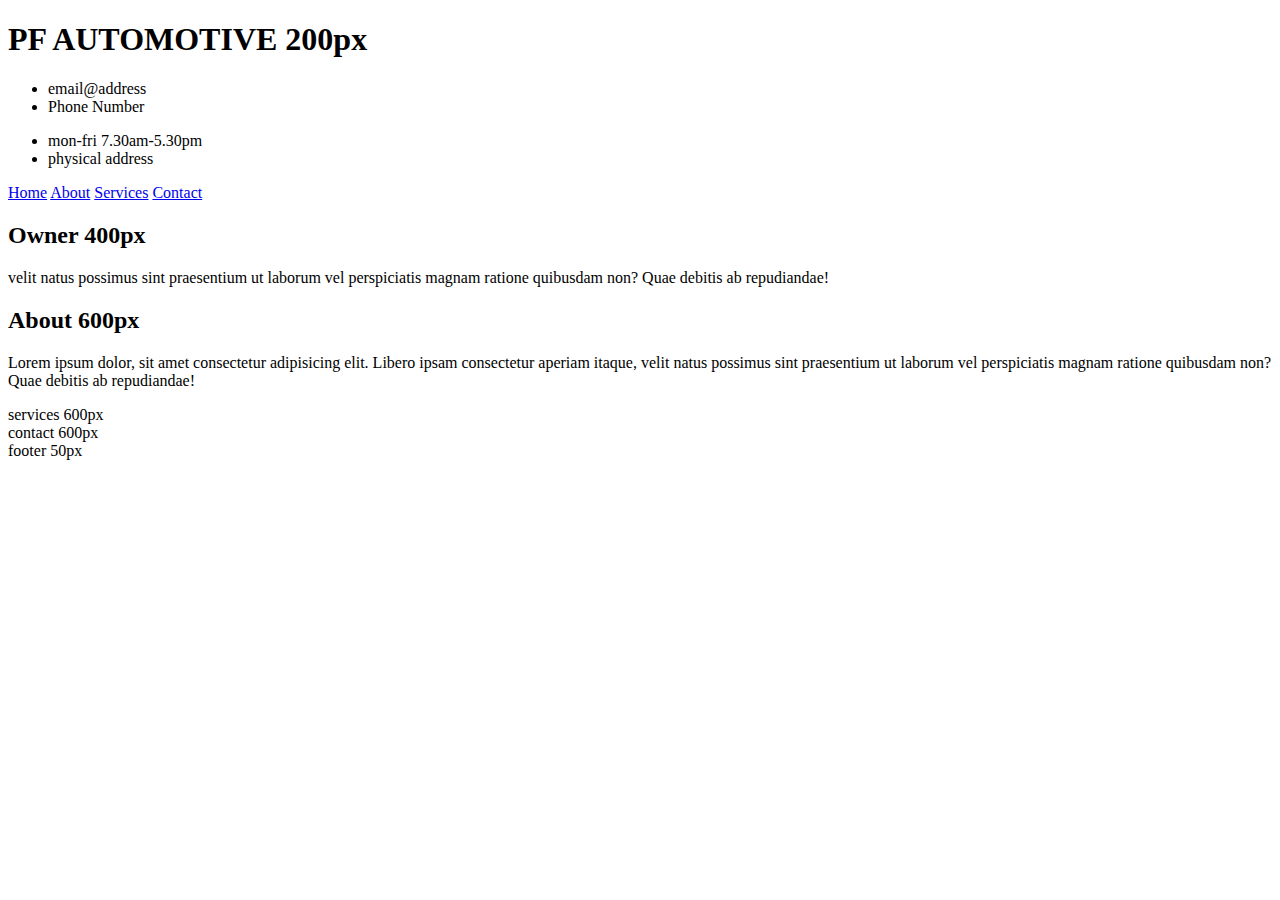
==== pf/index.html @ d60d4aa9 "3/9/19" ====
<!DOCTYPE html>
<html lang="en">
  <head>
    <meta charset="utf-8"> 
    <meta name="viewport" content="width=device-width, initial-scale=1">
    <link rel="stylesheet" href="/css/stylesheet.css">
    
  </head>
<body>

<div class="header">
  <h1>PF AUTOMOTIVE 200px</h1>
  <div class="quick-contact">
    <ul>
      <li>email@address</li>
      <li>Phone Number</li>
    </ul>
    <ul> 
      <li>mon-fri 7.30am-5.30pm</li>
      <li>physical address</li>
    </ul>
  </div>
  <div class="nav row">
    <a href="#home" class="col-3">Home</a>
    <a href="#about" class="col-3">About</a>
    <a href="#services" class="col-3">Services</a>
    <a href="#contact" class="col-3">Contact</a>      
   

  </div>
</div>



<div class="section section-image" id="home">
    

</div>

<div class="section section-owner " id="about">
  <div class="sec col-3">
    <div class="circle"></div>
  </div>
  <div class="sec col-4">
    <h2>Owner 400px</h2>
    <p>velit natus possimus sint praesentium ut laborum vel perspiciatis magnam ratione quibusdam non? Quae debitis ab repudiandae!</p>

  </div>
  <div class="sec col-5 owner-img">
    
  </div>
</div>

<div class="section section-about">
  <h2>About 600px</h2>
  <p>Lorem ipsum dolor, sit amet consectetur adipisicing elit. Libero ipsam consectetur aperiam itaque, velit natus possimus sint praesentium ut laborum vel perspiciatis magnam ratione quibusdam non? Quae debitis ab repudiandae!</p>
</div>

  
<div class="section section-services" id="services">
  services 600px
</div>
<div class="section section-contact" id="contact">
  contact 600px
</div>
<div class="footer">
  footer 50px
</div>




</body>
</html>
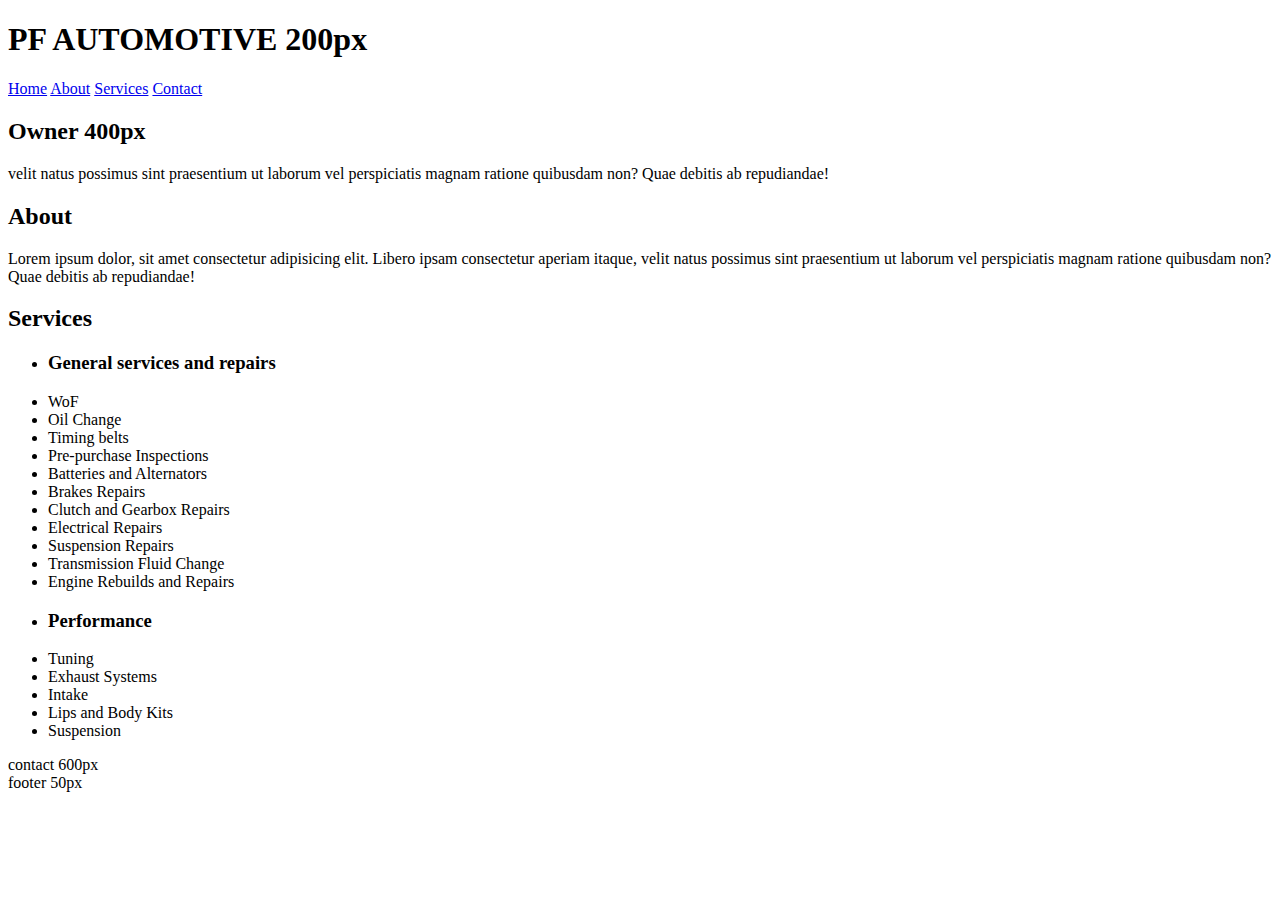
==== commit c0b9557a: "5/9/19" ====
--- a/pf/index.html
+++ b/pf/index.html
@@ -10,8 +10,8 @@
 
 <div class="header">
   <h1>PF AUTOMOTIVE 200px</h1>
-  <div class="quick-contact">
-    <ul>
+  <!-- <div class="quick-contact"> 
+    <ul class="quick-contact">
       <li>email@address</li>
       <li>Phone Number</li>
     </ul>
@@ -19,7 +19,7 @@
       <li>mon-fri 7.30am-5.30pm</li>
       <li>physical address</li>
     </ul>
-  </div>
+   </div> -->
   <div class="nav row">
     <a href="#home" class="col-3">Home</a>
     <a href="#about" class="col-3">About</a>
@@ -52,13 +52,40 @@
 </div>
 
 <div class="section section-about">
-  <h2>About 600px</h2>
+  <h2>About</h2>
   <p>Lorem ipsum dolor, sit amet consectetur adipisicing elit. Libero ipsam consectetur aperiam itaque, velit natus possimus sint praesentium ut laborum vel perspiciatis magnam ratione quibusdam non? Quae debitis ab repudiandae!</p>
 </div>
 
   
 <div class="section section-services" id="services">
-  services 600px
+  <h2 class="center">Services</h2>
+  <div class="container">
+  <div class="row">
+    
+    <ul class="col-6">
+      <li><h3>General services and repairs</h3></li>
+      <li>WoF</li>
+      <li>Oil Change</li>
+      <li>Timing belts</li>
+      <li>Pre-purchase Inspections</li>
+      <li>Batteries and Alternators</li>
+      <li>Brakes Repairs</li>
+      <li>Clutch and Gearbox Repairs</li>
+      <li>Electrical Repairs</li>
+      <li>Suspension Repairs</li>
+      <li>Transmission Fluid Change</li>
+      <li>Engine Rebuilds and Repairs</li>
+    </ul>
+    
+    <ul class="col-6 perf">
+      <li><h3>Performance</h3></li>
+      <li>Tuning</li>
+      <li>Exhaust Systems</li>
+      <li>Intake</li>
+      <li>Lips and Body Kits</li>
+      <li>Suspension</li>    
+    </ul>
+  </div>
 </div>
 <div class="section section-contact" id="contact">
   contact 600px
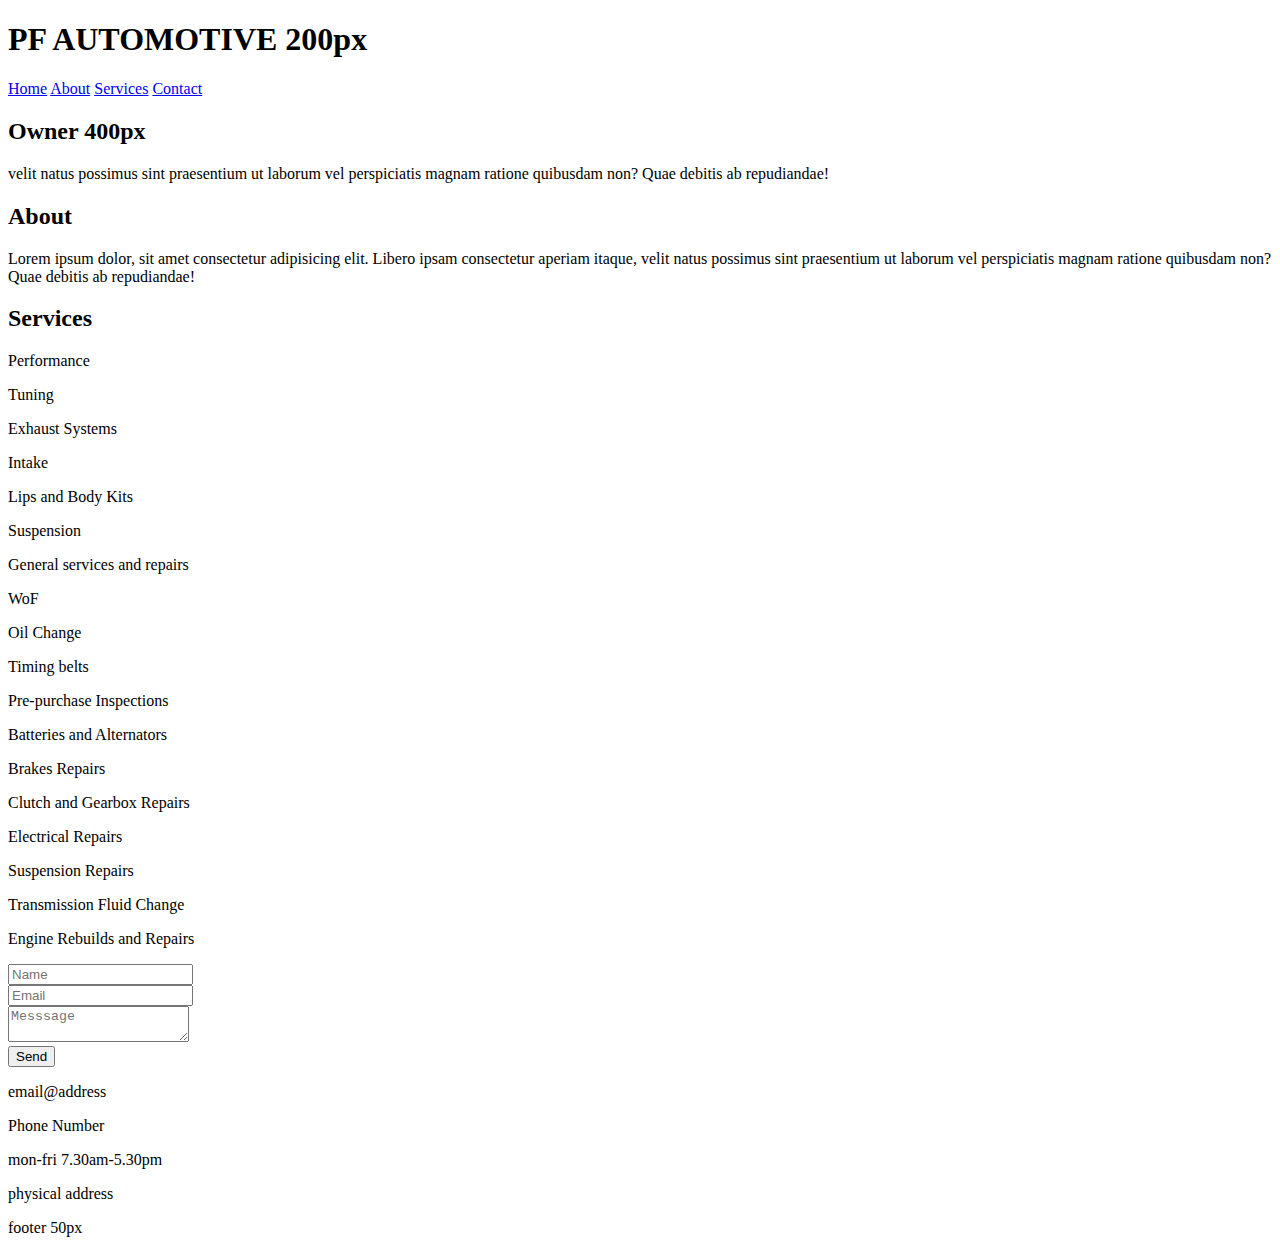
==== commit d006da63: "6/9/19" ====
--- a/pf/index.html
+++ b/pf/index.html
@@ -7,7 +7,8 @@
     
   </head>
 <body>
-
+    <a class="hacky" name="about"></a>
+    <a class="hacky2" name="services"></a>
 <div class="header">
   <h1>PF AUTOMOTIVE 200px</h1>
   <!-- <div class="quick-contact"> 
@@ -34,10 +35,10 @@
 
 <div class="section section-image" id="home">
     
-
 </div>
 
-<div class="section section-owner " id="about">
+<div class="section section-owner">
+    
   <div class="sec col-3">
     <div class="circle"></div>
   </div>
@@ -56,40 +57,69 @@
   <p>Lorem ipsum dolor, sit amet consectetur adipisicing elit. Libero ipsam consectetur aperiam itaque, velit natus possimus sint praesentium ut laborum vel perspiciatis magnam ratione quibusdam non? Quae debitis ab repudiandae!</p>
 </div>
 
+
+<div class="section section-services">
+  <h2 class="center">Services</h2>
+  <div class="services">
+    <div class="performance">
+      
+      <p>Performance</p>
+      <p>Tuning</p>
+      <p>Exhaust Systems</p>
+      <p>Intake</p>
+      <p>Lips and Body Kits</p>
+      <p>Suspension</p>
+         
+    </div>
+      
+    
+  <div class="general-1">
+    <p class="title">General services and repairs</p>
+ 
+    <p>WoF</p>
+    <p>Oil Change</p>
+    <p>Timing belts</p>
+    <p>Pre-purchase Inspections</p>
+    <p>Batteries and Alternators</p>
+    <p>Brakes Repairs</p>
+    <p>Clutch and Gearbox Repairs</p>
+    <p>Electrical Repairs</p>
+  </div>  
+  <div class="general-2">
+    <p>Suspension Repairs</p>
+    <p>Transmission Fluid Change</p>
+    <p>Engine Rebuilds and Repairs</p>
+  </div>
+    
+    
+</div>
+</div>
+
+
+<div class="section section-contact" id="contact">
   
-<div class="section section-services" id="services">
-  <h2 class="center">Services</h2>
-  <div class="container">
-  <div class="row">
+  
+    <form class="contact-form">
+      <input type="text" name="name" placeholder="Name"><br>
+      <input type="text" name="email" placeholder="Email"><br>
+      <textarea id="message" name="message" placeholder="Messsage"></textarea><br>
+      <input type="submit" value="Send">
+    </form>
+
     
-    <ul class="col-6">
-      <li><h3>General services and repairs</h3></li>
-      <li>WoF</li>
-      <li>Oil Change</li>
-      <li>Timing belts</li>
-      <li>Pre-purchase Inspections</li>
-      <li>Batteries and Alternators</li>
-      <li>Brakes Repairs</li>
-      <li>Clutch and Gearbox Repairs</li>
-      <li>Electrical Repairs</li>
-      <li>Suspension Repairs</li>
-      <li>Transmission Fluid Change</li>
-      <li>Engine Rebuilds and Repairs</li>
-    </ul>
+      <div class="contact-deets"> 
+      
+        <p>email@address</p>
+        <p>Phone Number</p>      
+        <p>mon-fri 7.30am-5.30pm</p>
+        <p>physical address</p>
+        
+      </div>
     
-    <ul class="col-6 perf">
-      <li><h3>Performance</h3></li>
-      <li>Tuning</li>
-      <li>Exhaust Systems</li>
-      <li>Intake</li>
-      <li>Lips and Body Kits</li>
-      <li>Suspension</li>    
-    </ul>
+
   </div>
-</div>
-<div class="section section-contact" id="contact">
-  contact 600px
-</div>
+
+
 <div class="footer">
   footer 50px
 </div>
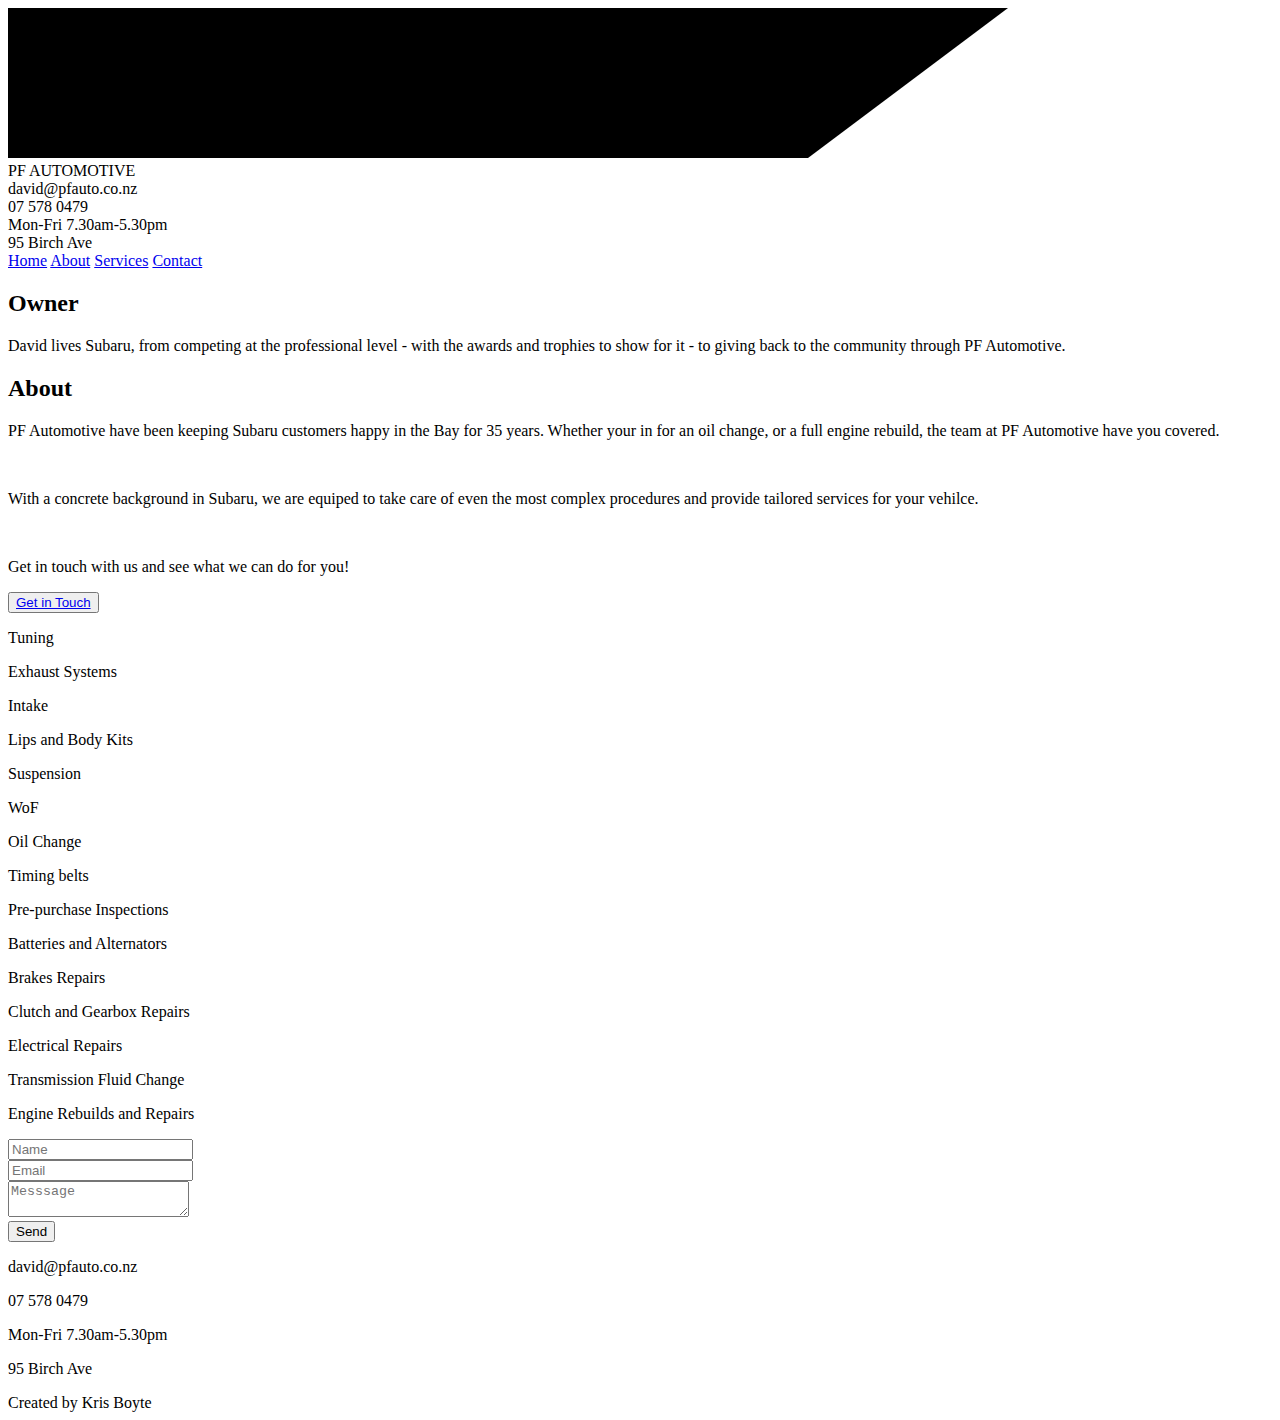
==== commit b2d9f6b8: "6/9/19 - 2" ====
--- a/pf/index.html
+++ b/pf/index.html
@@ -3,129 +3,117 @@
   <head>
     <meta charset="utf-8"> 
     <meta name="viewport" content="width=device-width, initial-scale=1">
-    <link rel="stylesheet" href="/css/stylesheet.css">
-    
+    <link rel="stylesheet" href="/css/stylesheet.css">    
   </head>
 <body>
-    <a class="hacky" name="about"></a>
-    <a class="hacky2" name="services"></a>
+
+  <a class="anchor-about" name="about"></a>
+  <a class="anchor-services" name="services"></a>
+
 <div class="header">
-  <h1>PF AUTOMOTIVE 200px</h1>
-  <!-- <div class="quick-contact"> 
-    <ul class="quick-contact">
-      <li>email@address</li>
-      <li>Phone Number</li>
-    </ul>
-    <ul> 
-      <li>mon-fri 7.30am-5.30pm</li>
-      <li>physical address</li>
-    </ul>
-   </div> -->
+
+  <svg height="150" width="1000">
+    <polygon points="0,0 0,150 800,150 1000,0" class="header-bg"/>    
+  </svg>
+  
+  <div class="main title">PF AUTOMOTIVE</div>
+  
+  <div class="quick-contact">    
+    <li>david@pfauto.co.nz</li>
+    <li>07 578 0479</li>
+    <li>Mon-Fri 7.30am-5.30pm</li>
+    <li>95 Birch Ave</li>    
+  </div>
+
   <div class="nav row">
     <a href="#home" class="col-3">Home</a>
     <a href="#about" class="col-3">About</a>
     <a href="#services" class="col-3">Services</a>
-    <a href="#contact" class="col-3">Contact</a>      
-   
+    <a href="#contact" class="col-3">Contact</a>    
+  </div>
 
-  </div>
 </div>
 
-
-
-<div class="section section-image" id="home">
-    
-</div>
+<div class="section section-image" id="home"></div>
 
 <div class="section section-owner">
-    
-  <div class="sec col-3">
+
+  <div class="sec col-2">
     <div class="circle"></div>
   </div>
+
   <div class="sec col-4">
-    <h2>Owner 400px</h2>
-    <p>velit natus possimus sint praesentium ut laborum vel perspiciatis magnam ratione quibusdam non? Quae debitis ab repudiandae!</p>
+    <h2 class="title">Owner</h2>
+    <p>David lives Subaru, from competing at the professional level - with the awards and trophies to show for it - to giving back to the community through PF Automotive.</p>
+  </div>
 
-  </div>
-  <div class="sec col-5 owner-img">
-    
-  </div>
+  <div class="sec col-6 owner-img"></div>
+
 </div>
 
 <div class="section section-about">
-  <h2>About</h2>
-  <p>Lorem ipsum dolor, sit amet consectetur adipisicing elit. Libero ipsam consectetur aperiam itaque, velit natus possimus sint praesentium ut laborum vel perspiciatis magnam ratione quibusdam non? Quae debitis ab repudiandae!</p>
+
+  <h2 class="title">About</h2>
+
+  <p>PF Automotive have been keeping Subaru customers happy in the Bay for 35 years. Whether your in for an oil change, or a full engine rebuild, the team at PF Automotive have you covered.</p><br>
+  <p>With a concrete background in Subaru, we are equiped to take care of even the most complex procedures and provide tailored services for your vehilce.</p><br>
+  <p>Get in touch with us and see what we can do for you!</p>
+
+  <button type="button" class="contact-button"><a href="#contact">Get in Touch</a></button>
+
 </div>
 
-
-<div class="section section-services">
-  <h2 class="center">Services</h2>
-  <div class="services">
-    <div class="performance">
-      
-      <p>Performance</p>
-      <p>Tuning</p>
-      <p>Exhaust Systems</p>
-      <p>Intake</p>
-      <p>Lips and Body Kits</p>
-      <p>Suspension</p>
-         
-    </div>
-      
+<div class="section section-services">  
+  
+  <div class="box">      
+    <p>Tuning</p>
+    <p>Exhaust Systems</p>
+    <p>Intake</p>
+    <p>Lips and Body Kits</p>
+    <p>Suspension</p>         
+  </div>      
     
-  <div class="general-1">
-    <p class="title">General services and repairs</p>
- 
+  <div class="box">    
     <p>WoF</p>
     <p>Oil Change</p>
     <p>Timing belts</p>
     <p>Pre-purchase Inspections</p>
     <p>Batteries and Alternators</p>
+  </div> 
+
+  <div class="box">   
     <p>Brakes Repairs</p>
     <p>Clutch and Gearbox Repairs</p>
     <p>Electrical Repairs</p>
-  </div>  
-  <div class="general-2">
-    <p>Suspension Repairs</p>
     <p>Transmission Fluid Change</p>
     <p>Engine Rebuilds and Repairs</p>
-  </div>
-    
+  </div> 
     
 </div>
+
+<div class="section section-contact" id="contact">
+    
+  <form class="contact-form">
+    <input type="text" name="name" placeholder="Name"><br>
+    <input type="text" name="email" placeholder="Email"><br>
+    <textarea id="message" name="message" placeholder="Messsage"></textarea><br>
+    <input type="submit" value="Send">
+  </form>
+  
+  <div class="map"> 
+  
+    <p>david@pfauto.co.nz</p>
+    <p>07 578 0479</p>      
+    <p>Mon-Fri 7.30am-5.30pm</p>
+    <p>95 Birch Ave</p>    
+    
+  </div>    
+
 </div>
 
-
-<div class="section section-contact" id="contact">
-  
-  
-    <form class="contact-form">
-      <input type="text" name="name" placeholder="Name"><br>
-      <input type="text" name="email" placeholder="Email"><br>
-      <textarea id="message" name="message" placeholder="Messsage"></textarea><br>
-      <input type="submit" value="Send">
-    </form>
-
-    
-      <div class="contact-deets"> 
-      
-        <p>email@address</p>
-        <p>Phone Number</p>      
-        <p>mon-fri 7.30am-5.30pm</p>
-        <p>physical address</p>
-        
-      </div>
-    
-
-  </div>
-
-
 <div class="footer">
-  footer 50px
+  Created by Kris Boyte
 </div>
-
-
-
 
 </body>
 </html>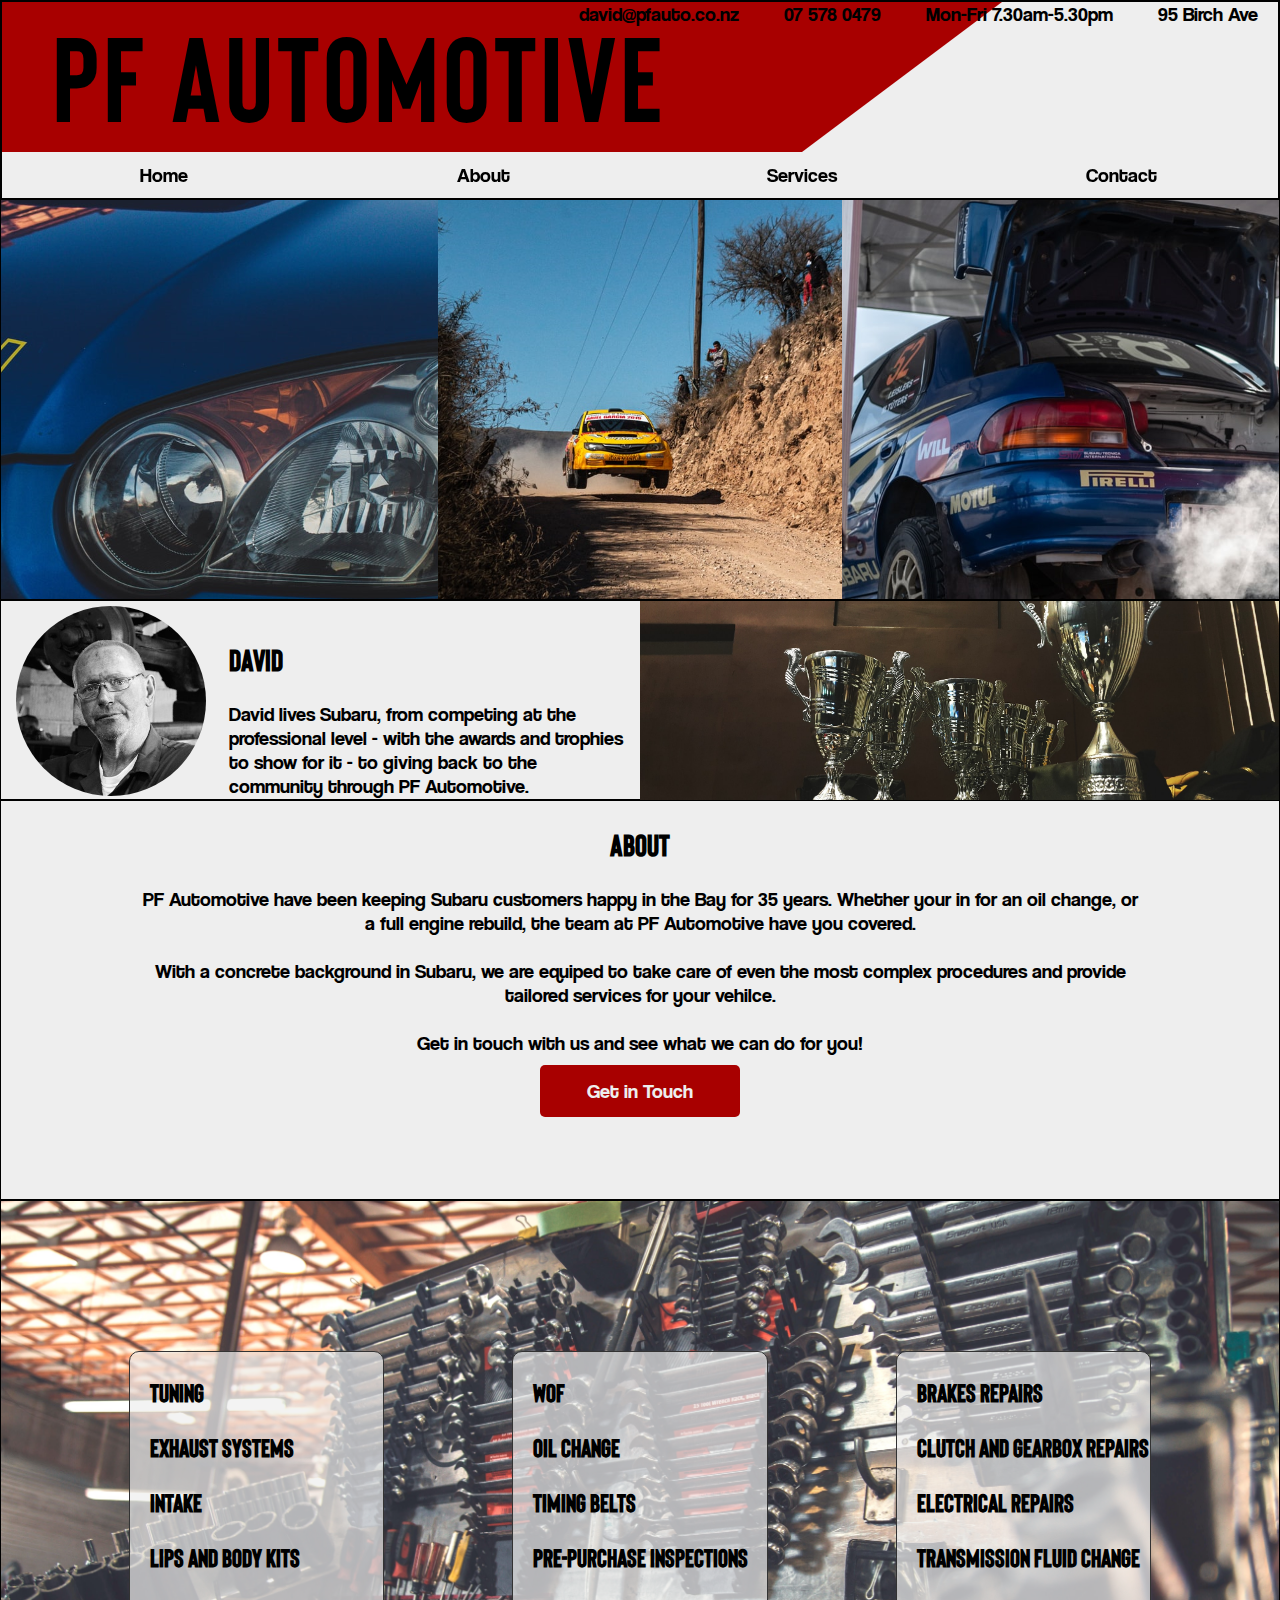
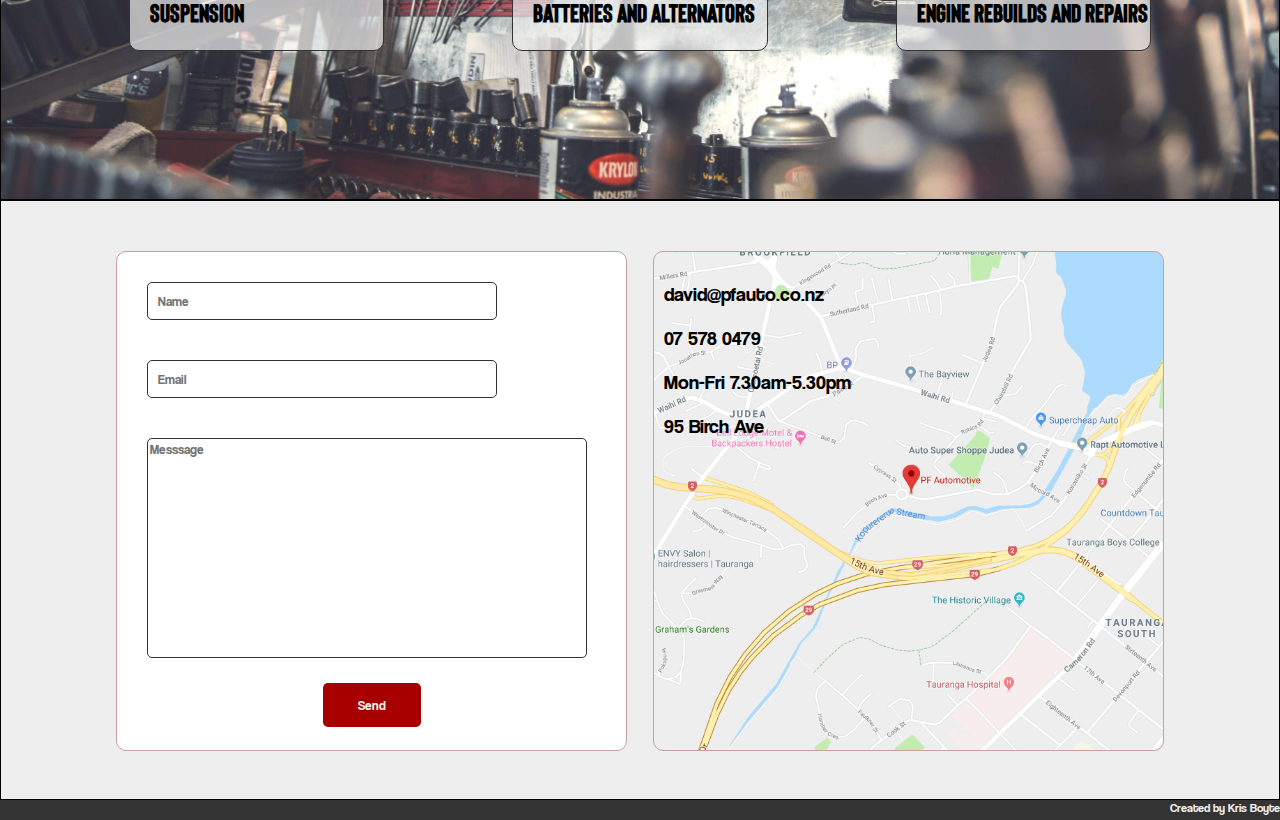
==== commit 79562418: "hopefully" ====
--- a/pf/index.html
+++ b/pf/index.html
@@ -3,7 +3,7 @@
   <head>
     <meta charset="utf-8"> 
     <meta name="viewport" content="width=device-width, initial-scale=1">
-    <link rel="stylesheet" href="/css/stylesheet.css">    
+    <link rel="stylesheet" href="stylesheet.css">    
   </head>
 <body>
 
@@ -43,7 +43,7 @@
   </div>
 
   <div class="sec col-4">
-    <h2 class="title">Owner</h2>
+    <h2 class="title">David</h2>
     <p>David lives Subaru, from competing at the professional level - with the awards and trophies to show for it - to giving back to the community through PF Automotive.</p>
   </div>
 
--- a/pf/stylesheet.css
+++ b/pf/stylesheet.css
@@ -0,0 +1,275 @@
+* {
+    box-sizing: border-box;
+    scroll-behavior: smooth;
+  }
+body{
+    margin: 0;
+    padding: 0;
+    background: rgb(238, 238, 238);;
+    font-family: coolvetica;
+    font-size: 20px;
+}
+@font-face{
+    font-family: "coolvetica";
+    src:url('fonts/coolvetica.ttf') format('truetype');
+}
+@font-face{
+    font-family: "bison";
+    src:url('fonts/Bison-Bold(PersonalUse).ttf') format('truetype');    
+}
+.title{
+    font-family: bison;
+}
+/* GRID */
+.row::after {
+    content: "";
+    clear: both;
+    display: table;
+}
+[class*="col-"] {
+    float: left;
+    padding: 15px;    
+}  
+.col-1 {width: 8.33%;}
+.col-2 {width: 16.66%;}
+.col-3 {width: 25%;}
+.col-4 {width: 33.33%;}
+.col-5 {width: 41.66%;}
+.col-6 {width: 50%;}
+.col-7 {width: 58.33%;}
+.col-8 {width: 66.66%;}
+.col-9 {width: 75%;}
+.col-10 {width: 83.33%;}
+.col-11 {width: 91.66%;}
+.col-12 {width: 100%;}
+/* ANCHORS */
+.anchor-about{
+    visibility: hidden;
+    position: absolute;
+    top: 400px;
+}
+.anchor-services{
+    visibility: hidden;
+    position: absolute;
+    top: 1000px;
+}
+/* HEADER | HEADER | HEADER | HEADER | HEADER | HEADER | HEADER | HEADER | HEADER | HEADER | HEADER | HEADER |  */
+.main{
+    position: absolute;
+    top: 0px;
+    left: 50px;
+    font-size: 120px;
+    letter-spacing: 4px;
+}
+.header{
+    width: 100%;
+    height: 200px;
+    position: fixed;
+    top:0;
+    border: solid 2px black;
+    z-index: 2;
+    background: rgb(238, 238, 238);    
+}
+.header-bg{
+    fill: rgb(168, 0, 0);
+}
+.quick-contact{
+    position: absolute;
+    right: 0;
+    top: 0;    
+}
+.quick-contact li{
+    display:inline;
+    padding: 20px;
+}
+
+.nav{
+    position: absolute;
+    width: 100%;
+    height: 50px;
+    right: 0;
+    bottom: 0;
+}
+.nav a {
+    color: rgb(0, 0, 0);
+    text-decoration: none;
+    padding-left: 20px;
+    text-align: center;
+}
+.nav a:hover{
+    color: rgb(168, 0, 0);
+    filter: drop-shadow(0 5px 10px #000);
+}
+.section {
+    width: 100%;
+    position: relative;
+    border: solid 1px #000;
+}
+.section-image{    
+    height: 600px;
+    background-image: url("images/sub.png");
+    background-repeat: no-repeat;
+    background-position: center;
+    background-attachment: fixed;    
+}
+/* ABOUT  |  ABOUT  |  ABOUT  |  ABOUT  |  ABOUT  |  ABOUT  |  ABOUT  |  ABOUT  |  ABOUT  |  ABOUT */
+.section-owner{
+    height: 200px
+}
+.section-about{
+    text-align: center;
+    height: 400px;
+    font-family: coolvetica;
+    font-size: 20px;
+}
+.section-about p{
+    max-width: 1000px;
+    margin: 0 auto;
+}
+.contact-button{
+    background-color: rgb(168, 0, 0);
+    font-family: coolvetica;
+    width: 200px;
+    padding: 14px 20px;
+    border: none;
+    border-radius: 5px;
+    cursor: pointer;
+    margin-top: 10px;
+}
+.contact-button a{
+    color: rgb(238, 238, 238);
+    text-decoration: none;
+    font-size: 20px;
+}
+/* ABOUT  |  ABOUT  |  ABOUT  |  ABOUT  |  ABOUT  |  ABOUT  |  ABOUT  |  ABOUT  |  ABOUT  |  ABOUT  |  ABOUT */
+.circle {
+    width: 190px;
+    height: 190px;
+    background: black;
+    background-image: url('images/un-face.jpg');
+    background-repeat: no-repeat;
+    background-position: center;
+    background-size: cover;
+    border-radius: 50%;
+    margin: -10px auto;
+}
+.owner-img{
+    background-image: url("images/un-trophies.jpg");
+    background-repeat: no-repeat;
+    background-position: center;
+    background-size: cover;
+}
+.sec {
+    height: 200px;
+}
+.center{
+    text-align: center;
+    width: 50px;
+    margin: auto;
+    padding: 10px;
+}
+.container{
+    width: 80%;
+}
+ul{
+    list-style: none;        
+}
+li{
+    padding: 5px;    
+}
+/* SERVICES  |  SERVICES  |  SERVICES  |  SERVICES  |  SERVICES  |  SERVICES  |  SERVICES  |  SERVICES */
+.section-services{
+    height: 600px;
+    background-image: url('images/un-services.jpg');
+    background-repeat: no-repeat;
+    background-position: center;
+    background-size: cover;    
+}
+.box{
+    font-family: bison;
+    font-size: 25px;
+    font-weight: bold;
+    height: 300px;
+    width:20%;
+    background: rgba(238, 238, 238, .7);
+    float: left;
+    margin-top: 150px;
+    margin-left: 10%;
+    border: 1px solid #333;
+    border-radius: 10px
+}
+.box p{
+    margin-left: 20px;    
+}
+.section-contact{
+    height: 600px;
+}
+.contact-form{
+    height: 500px;
+    width: 40%;
+    margin-left: 9%;
+    margin-top: 50px;
+    padding: 10px;
+    background: white;
+    border: 1px solid rgb(200, 160, 160);
+    border-radius: 10px;
+}
+input[type=text], select{
+    font-family: coolvetica;
+    width: 90%;
+    max-width: 350px;
+    padding: 10px;
+    margin: 20px;
+    display: inline-block;
+    border: 1px solid #333;
+    border-radius: 5px;
+    overflow-wrap: break-word;
+    word-wrap: break-word;
+}
+input[type=submit] {
+    font-family: coolvetica;
+    width: 20%;
+    color: rgb(238, 238, 238);
+    background: rgb(168, 0, 0);
+    padding: 14px 20px;
+    margin-left: 40%;
+    border: none;
+    border-radius: 5px;
+    cursor: pointer;
+}
+input[type=submit]:hover {
+    background: rgb(134, 0, 0);
+}
+#message{
+    width: 90%;
+    height: 220px;
+    margin: 20px;
+    display: inline-block;
+    border: 1px solid #333;
+    border-radius: 5px;
+    resize: none;
+    font-family: coolvetica;
+}
+.map{
+    padding: 10px;
+    background: white;
+    border: 1px solid rgb(200, 160, 160);
+    border-radius: 10px;
+    position: absolute;
+    height: 500px;
+    top: 50px;
+    right: 9%;
+    width: 40%;
+    background-image: url('images/map.png');
+    background-repeat: no-repeat;
+    background-position: center;
+    background-size: cover;
+}
+.footer{
+    height: 20px;
+    position: relative;
+    color: #eee;
+    background: #333;
+    font-size: 12px;
+    text-align: end;
+}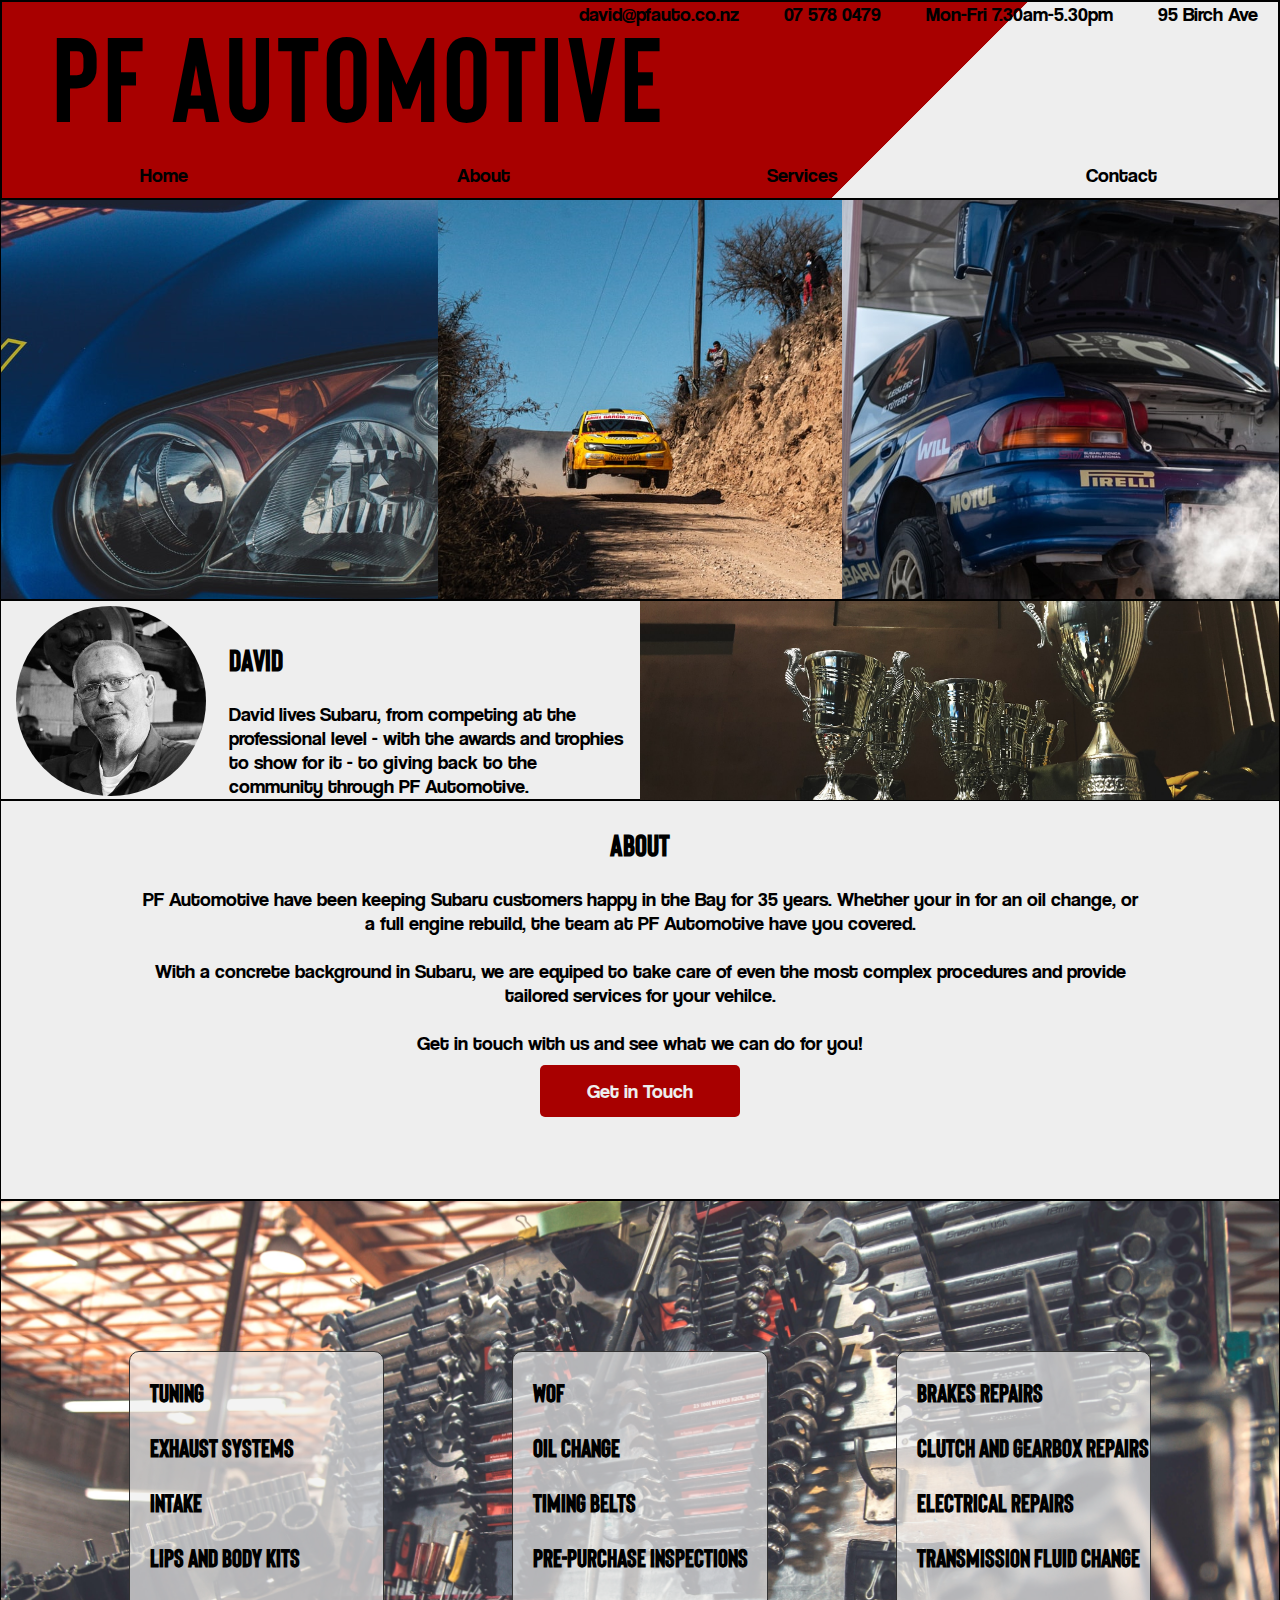
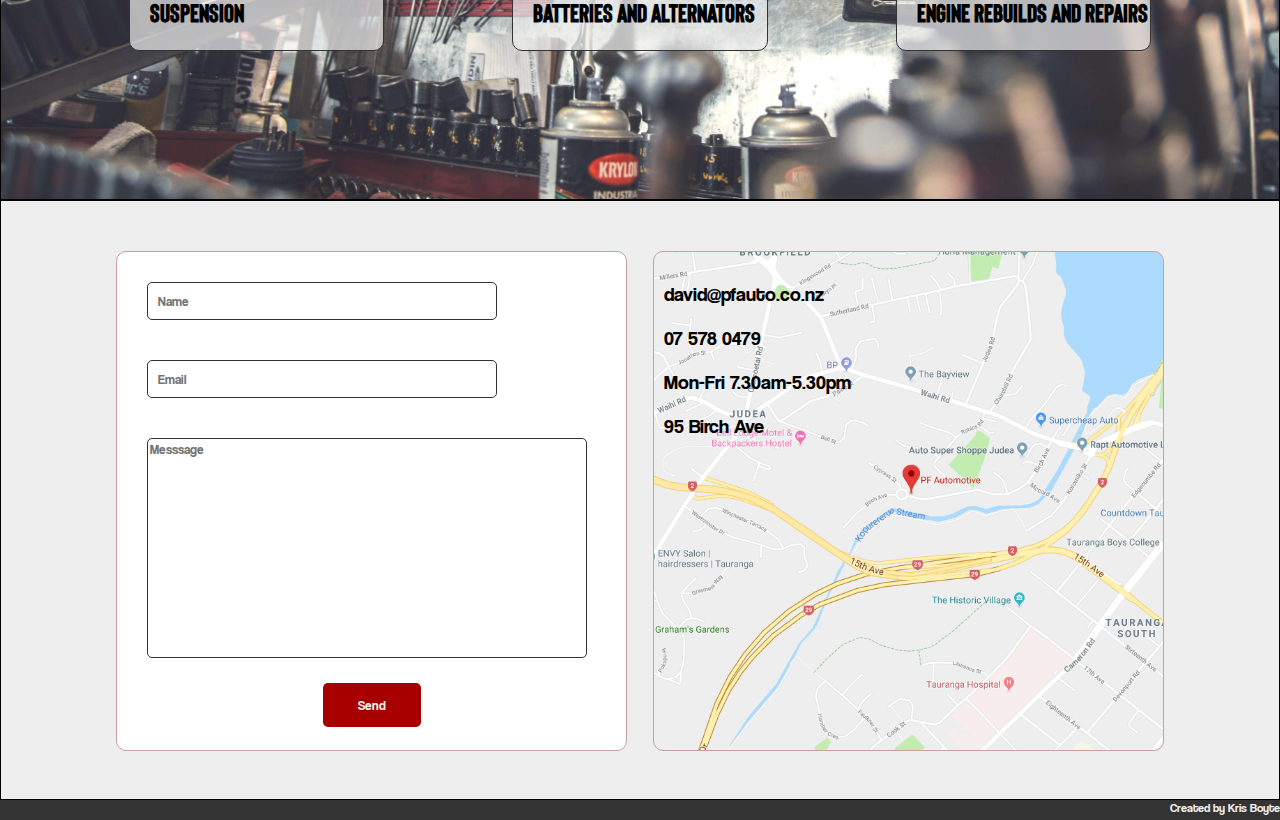
==== commit 04039d0b: "23/9" ====
--- a/pf/index.html
+++ b/pf/index.html
@@ -12,16 +12,16 @@
 
 <div class="header">
 
-  <svg height="150" width="1000">
+  <!-- <svg height="150" width="1000">
     <polygon points="0,0 0,150 800,150 1000,0" class="header-bg"/>    
-  </svg>
+  </svg> -->
   
   <div class="main title">PF AUTOMOTIVE</div>
   
   <div class="quick-contact">    
     <li>david@pfauto.co.nz</li>
     <li>07 578 0479</li>
-    <li>Mon-Fri 7.30am-5.30pm</li>
+    <li>Mon-Fri 7.30am-5.30pm</li> 
     <li>95 Birch Ave</li>    
   </div>
 
@@ -93,7 +93,7 @@
 
 <div class="section section-contact" id="contact">
     
-  <form class="contact-form">
+  <form class="contact-form" name="contact-form" onsubmit="return ValidateForm()">
     <input type="text" name="name" placeholder="Name"><br>
     <input type="text" name="email" placeholder="Email"><br>
     <textarea id="message" name="message" placeholder="Messsage"></textarea><br>
@@ -116,4 +116,33 @@
 </div>
 
 </body>
+<script>
+function ValidateForm(){
+
+  var name = document.forms["contact-form"]["name"];
+  var email = document.forms["contact-form"]["email"];
+  var message = document.forms["contact-form"]["message"];
+
+  if (name.value == ""){
+    window.alert("Please enter your name");
+    name.focus();
+    return false;
+  }
+
+  if (email.value == "" || email.value.indexOf("@", 0) < 0){
+    window.alert("Please enter a valid email");
+    email.focus();
+    return false;
+  }
+  
+
+  if (message.value == ""){
+    window.alert("Please enter a message to send to PF Automotive");
+    message.focus();
+    return false;
+  }
+  
+}
+</script>
+
 </html>--- a/pf/stylesheet.css
+++ b/pf/stylesheet.css
@@ -58,6 +58,7 @@
     position: absolute;
     top: 0px;
     left: 50px;
+    /* float: left; */
     font-size: 120px;
     letter-spacing: 4px;
 }
@@ -68,11 +69,14 @@
     top:0;
     border: solid 2px black;
     z-index: 2;
-    background: rgb(238, 238, 238);    
-}
-.header-bg{
+    background-image: url('images/header.png');
+    background-repeat: no-repeat;
+    background-position: left;
+
+}
+/* .header-bg{
     fill: rgb(168, 0, 0);
-}
+} */
 .quick-contact{
     position: absolute;
     right: 0;
@@ -112,6 +116,18 @@
     background-position: center;
     background-attachment: fixed;    
 }
+@media only screen and (max-width: 768px){
+    .main{
+        font-size: 80px;
+        top: 30px;
+        left: 0px;
+
+    }
+    .quick-contact{
+        font-size: 15px;
+    }
+}
+
 /* ABOUT  |  ABOUT  |  ABOUT  |  ABOUT  |  ABOUT  |  ABOUT  |  ABOUT  |  ABOUT  |  ABOUT  |  ABOUT */
 .section-owner{
     height: 200px
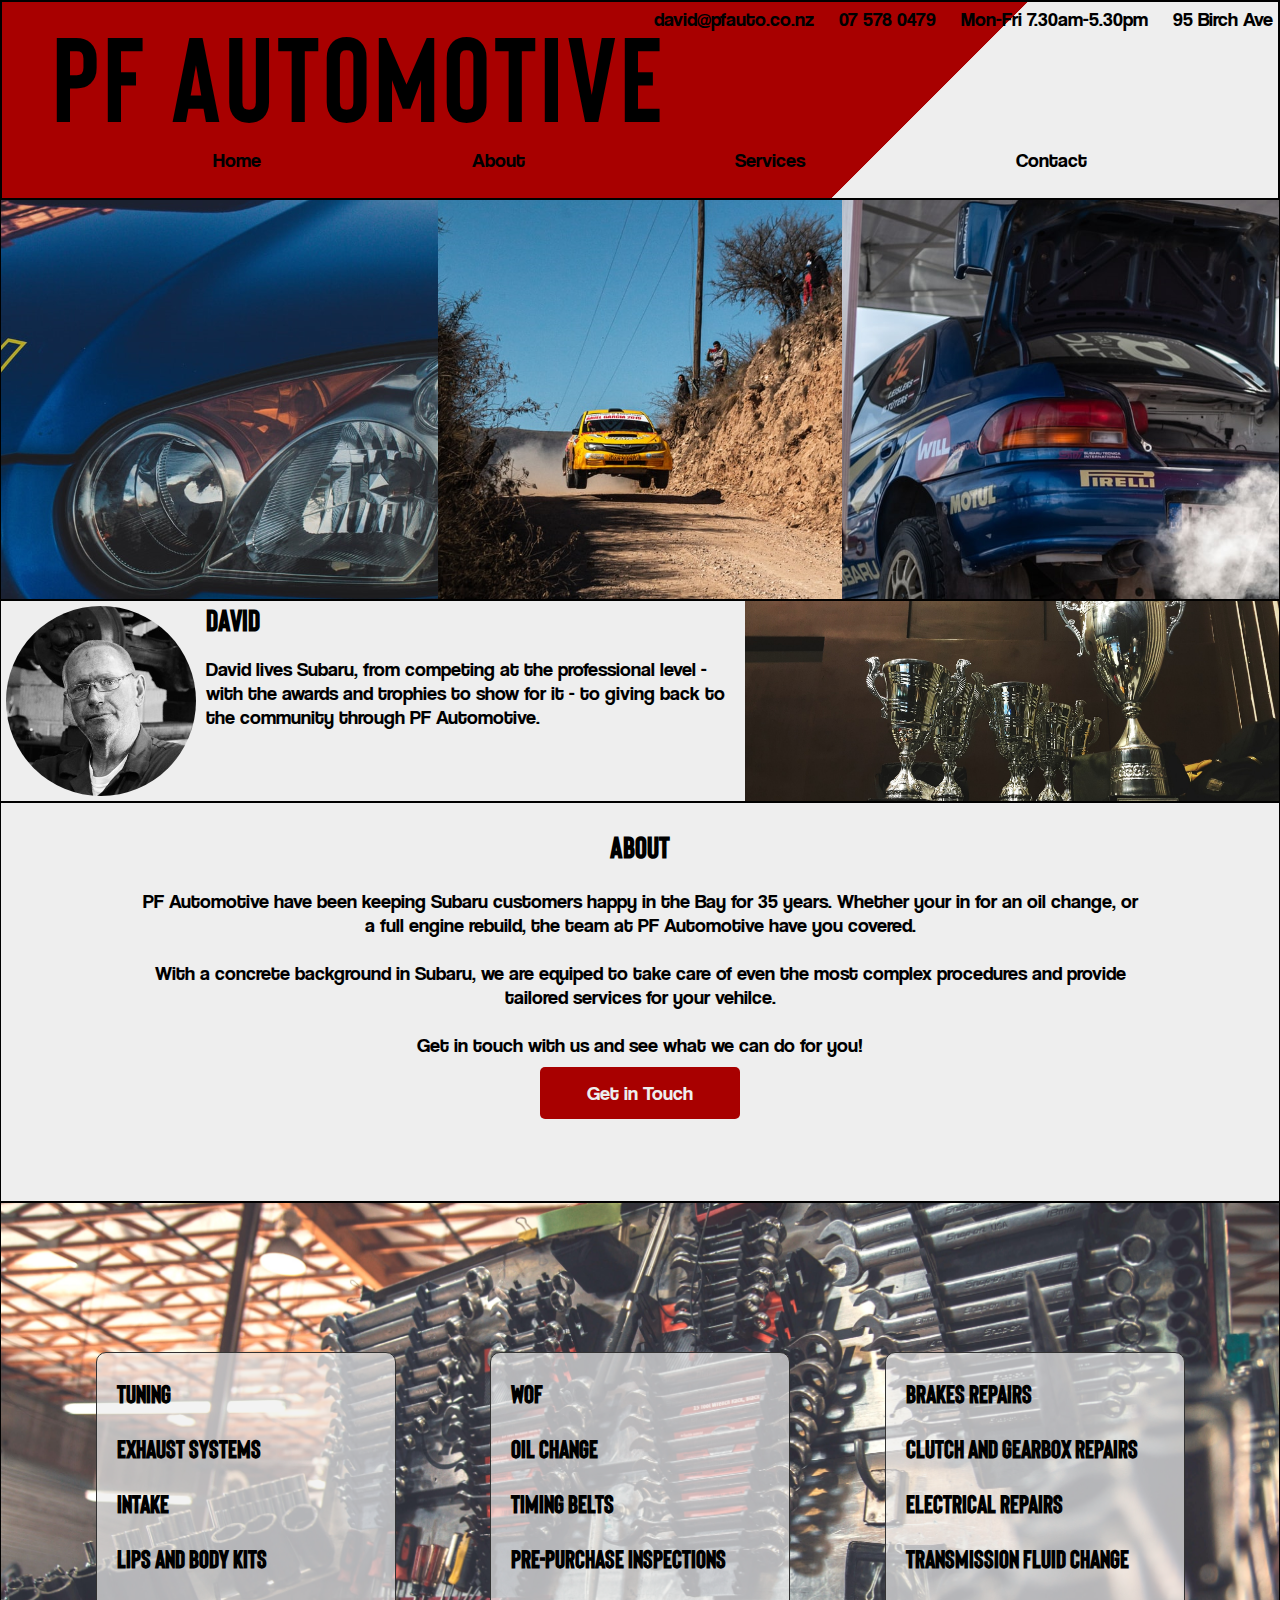
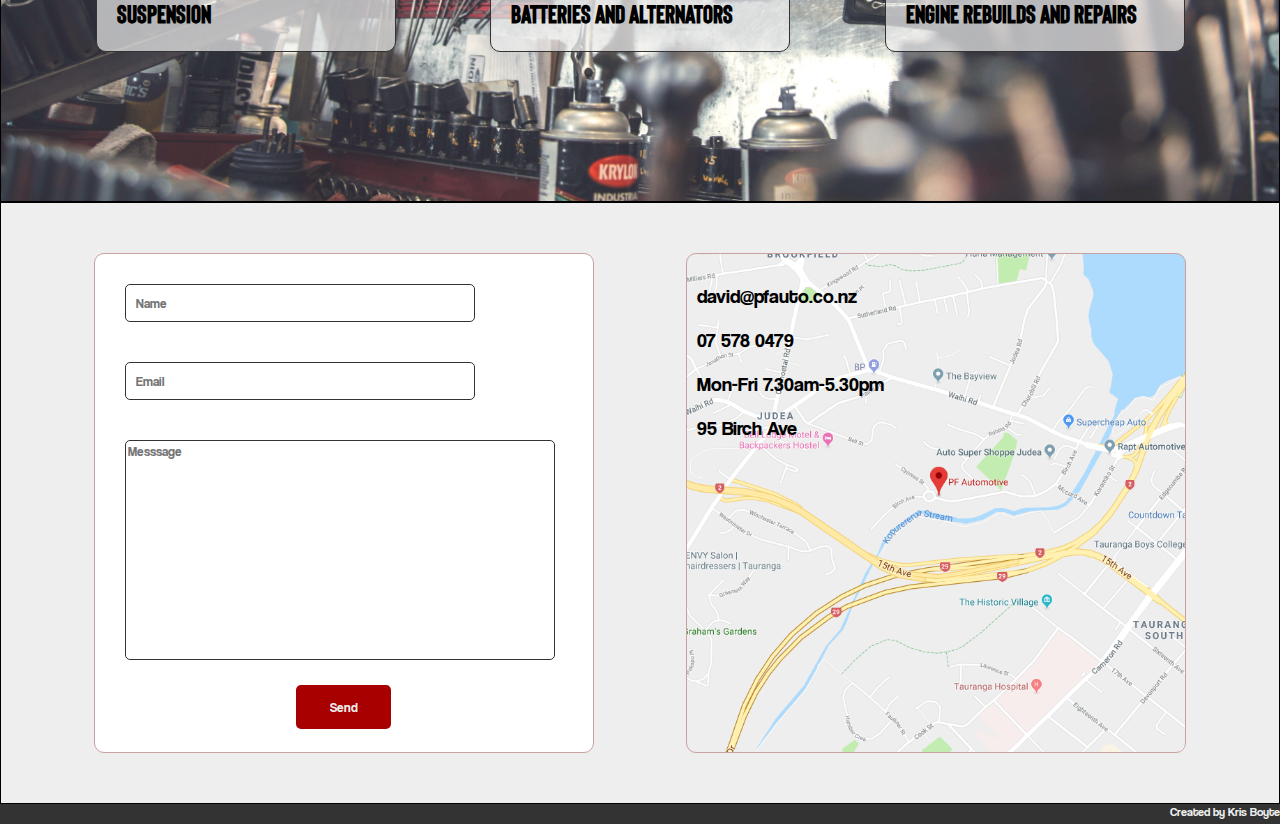
==== commit 8d7071b3: "28/10" ====
--- a/pf/index.html
+++ b/pf/index.html
@@ -25,11 +25,12 @@
     <li>95 Birch Ave</li>    
   </div>
 
-  <div class="nav row">
-    <a href="#home" class="col-3">Home</a>
-    <a href="#about" class="col-3">About</a>
-    <a href="#services" class="col-3">Services</a>
-    <a href="#contact" class="col-3">Contact</a>    
+  
+  <div class="nav">
+    <a href="#home" >Home</a>
+    <a href="#about" >About</a>
+    <a href="#services" >Services</a>
+    <a href="#contact" >Contact</a>   
   </div>
 
 </div>
@@ -38,16 +39,15 @@
 
 <div class="section section-owner">
 
-  <div class="sec col-2">
-    <div class="circle"></div>
-  </div>
-
-  <div class="sec col-4">
-    <h2 class="title">David</h2>
+ 
+  <div class="owner-image"></div>
+  
+  <div class="owner-info">
+  <h2 class="title" style="margin:0 !important;">David</h2>
     <p>David lives Subaru, from competing at the professional level - with the awards and trophies to show for it - to giving back to the community through PF Automotive.</p>
   </div>
 
-  <div class="sec col-6 owner-img"></div>
+  <div class="owner owner-img"></div>
 
 </div>
 
--- a/pf/stylesheet.css
+++ b/pf/stylesheet.css
@@ -80,14 +80,20 @@
 .quick-contact{
     position: absolute;
     right: 0;
-    top: 0;    
+    top: 0;
+    display: flex;
+    flex-wrap: wrap;    
 }
 .quick-contact li{
     display:inline;
-    padding: 20px;
+    padding-left: 20px;
+    justify-content: flex-end;
 }
 
 .nav{
+    display: flex;
+    justify-content: space-evenly;
+
     position: absolute;
     width: 100%;
     height: 50px;
@@ -104,6 +110,9 @@
     color: rgb(168, 0, 0);
     filter: drop-shadow(0 5px 10px #000);
 }
+
+
+
 .section {
     width: 100%;
     position: relative;
@@ -123,18 +132,92 @@
         left: 0px;
 
     }
-    .quick-contact{
+    .quick-contact li{
         font-size: 15px;
-    }
-}
-
-/* ABOUT  |  ABOUT  |  ABOUT  |  ABOUT  |  ABOUT  |  ABOUT  |  ABOUT  |  ABOUT  |  ABOUT  |  ABOUT */
+        padding-left: 5px;
+    }
+   
+    
+}
+ul{
+    list-style: none;        
+}
+li{
+    padding: 5px;    
+}
+
+@media only screen and (max-width: 468px){
+    .main{
+        font-size: 35px;
+        position: absolute;
+        top: 100px;
+        margin-left: auto;
+    }
+    .header{
+        
+    }
+    .nav{
+        display:none;
+        
+    }
+    
+    
+    .section-about, .section-owner{
+        font-size: 16px !important;
+    }
+    
+}
+
+/* OWNER  |  OWNER  |  OWNER  |  OWNER  |  OWNER  |  OWNER  |  OWNER  |  OWNER  |  OWNER  |  OWNER */
 .section-owner{
-    height: 200px
-}
+    min-height: 200px;
+    display: flex;
+    flex-wrap: wrap;
+    justify-content: space-evenly;
+    
+}
+.owner-image {
+    width: 190px;
+    height: 190px;
+    margin: 5px 0 0 5px;
+    background: white;
+    background-image: url('images/un-face.jpg');
+    background-repeat: no-repeat;
+    background-position: center;
+    background-size: cover;
+    border-radius: 50%;
+    /* margin: -10px auto; */
+    
+}
+.owner-info{
+    width:350px;
+    height:200px;
+    flex-grow:1;
+    margin: 0 10px;
+    
+}
+.owner-img{
+    height:200px;
+    width:356px;
+    background-image: url("images/un-trophies.jpg");
+    background-repeat: no-repeat;
+    background-position: center;
+    background-size: cover;
+    flex-grow:1;
+}
+
+/* ABOUT  |  ABOUT  |  ABOUT  |  ABOUT  |  ABOUT  |  ABOUT  |  ABOUT  |  ABOUT  |  ABOUT  |  ABOUT  |  ABOUT */
+
+.center{
+    text-align: center;
+    width: 50px;
+    margin: auto;
+    padding: 10px;
+}
+
 .section-about{
     text-align: center;
-    height: 400px;
+    min-height: 400px;
     font-family: coolvetica;
     font-size: 20px;
 }
@@ -157,73 +240,55 @@
     text-decoration: none;
     font-size: 20px;
 }
-/* ABOUT  |  ABOUT  |  ABOUT  |  ABOUT  |  ABOUT  |  ABOUT  |  ABOUT  |  ABOUT  |  ABOUT  |  ABOUT  |  ABOUT */
-.circle {
-    width: 190px;
-    height: 190px;
-    background: black;
-    background-image: url('images/un-face.jpg');
-    background-repeat: no-repeat;
-    background-position: center;
-    background-size: cover;
-    border-radius: 50%;
-    margin: -10px auto;
-}
-.owner-img{
-    background-image: url("images/un-trophies.jpg");
-    background-repeat: no-repeat;
-    background-position: center;
-    background-size: cover;
-}
-.sec {
-    height: 200px;
-}
-.center{
-    text-align: center;
-    width: 50px;
-    margin: auto;
-    padding: 10px;
-}
-.container{
-    width: 80%;
-}
-ul{
-    list-style: none;        
-}
-li{
-    padding: 5px;    
-}
+
 /* SERVICES  |  SERVICES  |  SERVICES  |  SERVICES  |  SERVICES  |  SERVICES  |  SERVICES  |  SERVICES */
 .section-services{
-    height: 600px;
+    min-height: 600px;
+    display:flex;
+    flex-wrap: wrap;
+    justify-content: space-evenly;
     background-image: url('images/un-services.jpg');
     background-repeat: no-repeat;
     background-position: center;
-    background-size: cover;    
+    background-size: cover;
 }
 .box{
     font-family: bison;
     font-size: 25px;
     font-weight: bold;
     height: 300px;
-    width:20%;
+    width: 300px;
+    
     background: rgba(238, 238, 238, .7);
-    float: left;
-    margin-top: 150px;
-    margin-left: 10%;
+    
+    margin: auto 0;
+    /* margin-top: 10px;
+    margin-bottom: 10px; */
+    
     border: 1px solid #333;
     border-radius: 10px
 }
 .box p{
     margin-left: 20px;    
 }
+
+@media only screen and (max-width: 919px) {
+    .box {
+        margin-top: 25px;
+        margin-bottom: 25px;
+    }
+  }
+  /* CONTACT  |  CONTACT  |  CONTACT  |  CONTACT  |  CONTACT  |  CONTACT  |  CONTACT  |  CONTACT  |   */
 .section-contact{
-    height: 600px;
+    min-height: 600px;
+    display: flex;
+    justify-content: space-evenly;
+    flex-wrap: wrap;
+
 }
 .contact-form{
     height: 500px;
-    width: 40%;
-    margin-left: 9%;
+    width: 500px;
     margin-top: 50px;
     padding: 10px;
     background: white;
@@ -271,11 +336,10 @@
     background: white;
     border: 1px solid rgb(200, 160, 160);
     border-radius: 10px;
-    position: absolute;
     height: 500px;
-    top: 50px;
-    right: 9%;
-    width: 40%;
+    width: 500px;
+    margin: 50px 0;
+
     background-image: url('images/map.png');
     background-repeat: no-repeat;
     background-position: center;
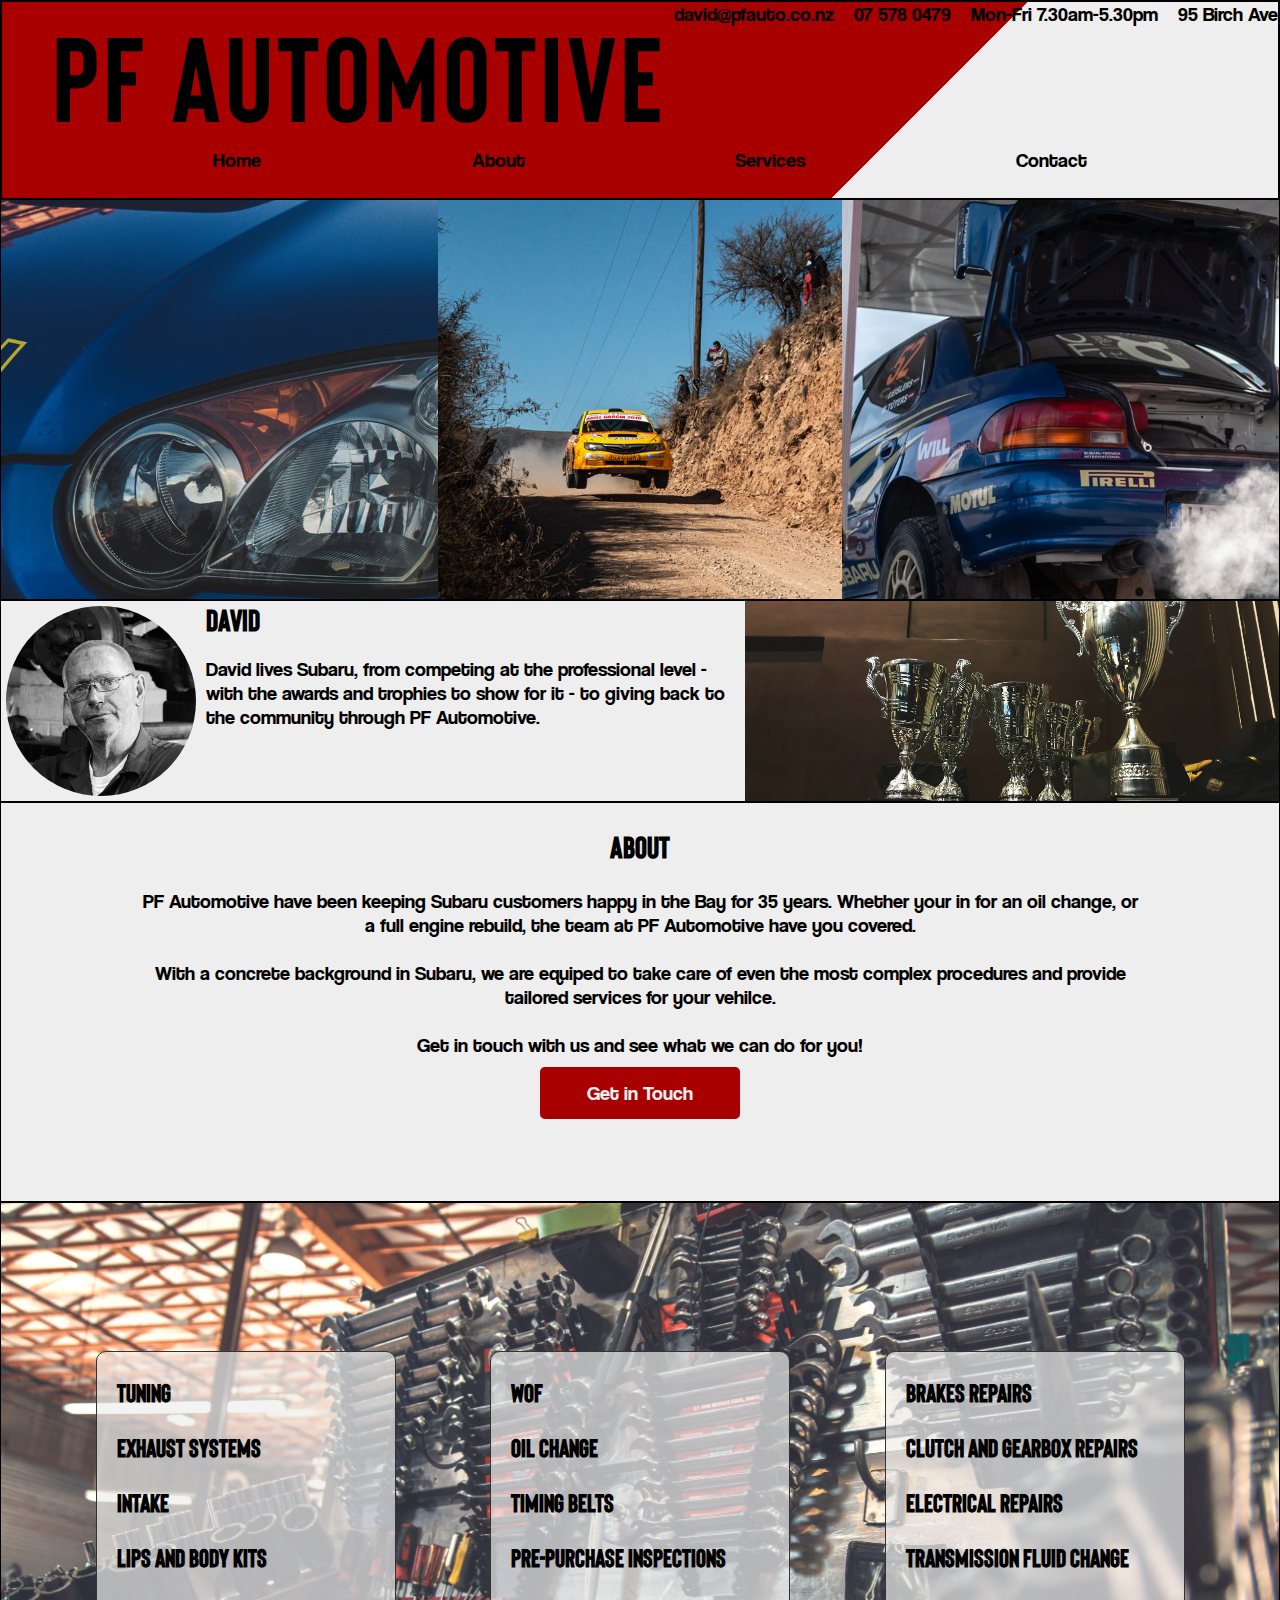
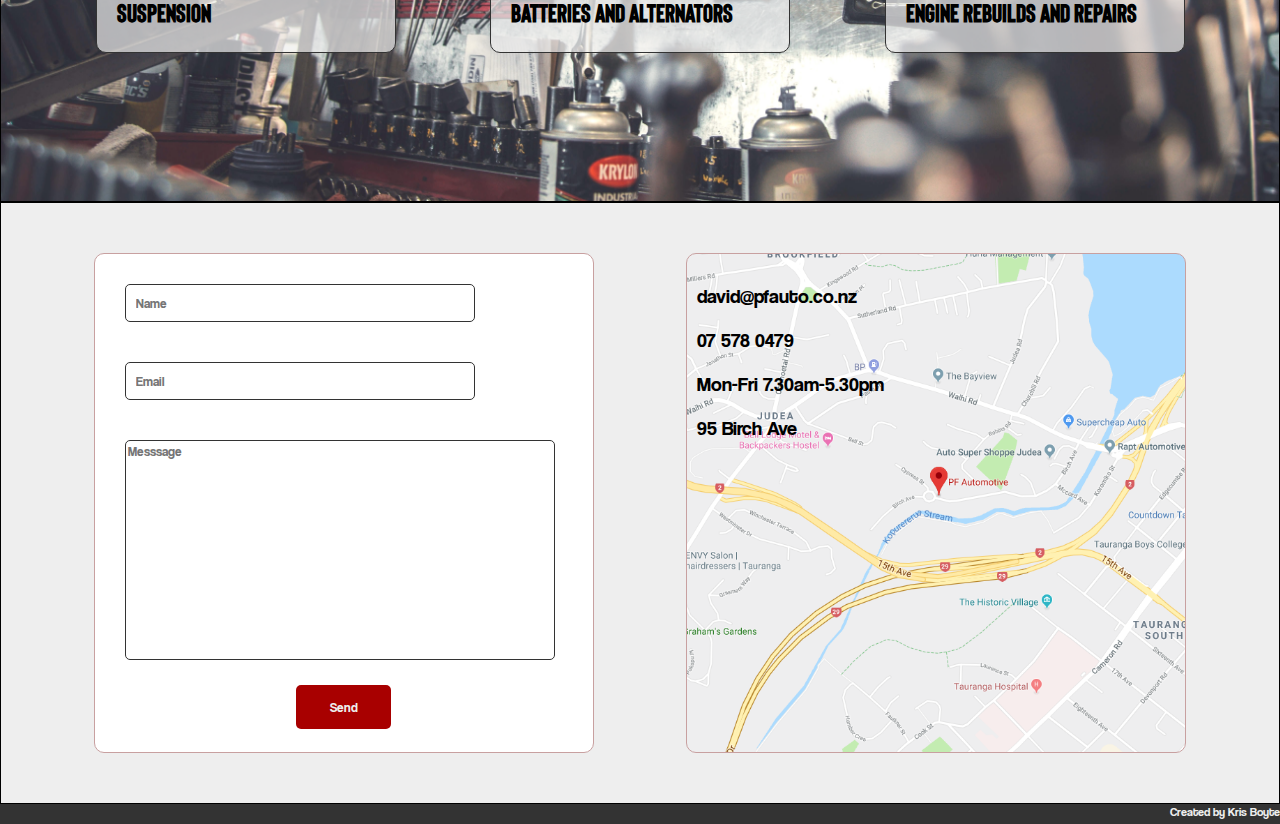
==== commit 7f1968f1: "30/10" ====
--- a/pf/index.html
+++ b/pf/index.html
@@ -3,7 +3,8 @@
   <head>
     <meta charset="utf-8"> 
     <meta name="viewport" content="width=device-width, initial-scale=1">
-    <link rel="stylesheet" href="stylesheet.css">    
+    <link rel="stylesheet" href="stylesheet.css">
+    <title>PF Automotive</title>
   </head>
 <body>
 
@@ -18,12 +19,12 @@
   
   <div class="main title">PF AUTOMOTIVE</div>
   
-  <div class="quick-contact">    
+  <ul class="quick-contact">    
     <li>david@pfauto.co.nz</li>
     <li>07 578 0479</li>
     <li>Mon-Fri 7.30am-5.30pm</li> 
     <li>95 Birch Ave</li>    
-  </div>
+  </ul>
 
   
   <div class="nav">
@@ -93,11 +94,18 @@
 
 <div class="section section-contact" id="contact">
     
-  <form class="contact-form" name="contact-form" onsubmit="return ValidateForm()">
-    <input type="text" name="name" placeholder="Name"><br>
-    <input type="text" name="email" placeholder="Email"><br>
-    <textarea id="message" name="message" placeholder="Messsage"></textarea><br>
-    <input type="submit" value="Send">
+    <!-- onsubmit="return ValidateForm()" -->
+
+  <form class="contact-form" name="contact-form" >
+    <!-- Error message to display when validation returns false -->
+    <span id="error"></span> 
+    <input type="text" name="name" placeholder="Name">    
+    <br>
+    <input type="text" name="email" placeholder="Email">
+    <br>
+    <textarea id="message" name="message" placeholder="Messsage"></textarea>
+    <br>
+    <input type="button" value="Send" onclick="ValidateForm()">
   </form>
   
   <div class="map"> 
@@ -111,38 +119,80 @@
 
 </div>
 
+<div id="modal" class="modal">
+  
+  <div id="modal-content">
+    <span id="close">Close</span>
+    <br>
+    <p>Your name is:</p>
+    <p id="name-output"></p>
+    <p>Your email is:</p>
+    <p id="email-output"></p>
+    <p>And your message was:</p>
+    <p id="message-output"></p>
+    
+  
+  </div>
+  
+</div>
+
 <div class="footer">
   Created by Kris Boyte
 </div>
 
 </body>
 <script>
+
 function ValidateForm(){
 
   var name = document.forms["contact-form"]["name"];
   var email = document.forms["contact-form"]["email"];
   var message = document.forms["contact-form"]["message"];
+  var error = document.getElementById("error");
+  var modal = document.getElementById("modal");
+  var close = document.getElementById("close");
+  var test = true;
+  var nameOutput = document.getElementById("name-output");
+  var emailOutput = document.getElementById("email-output");
+  var messageOutput = document.getElementById("message-output");  
 
   if (name.value == ""){
-    window.alert("Please enter your name");
+    error.innerHTML = "Please enter your name";
     name.focus();
-    return false;
+    test = false;
   }
 
   if (email.value == "" || email.value.indexOf("@", 0) < 0){
-    window.alert("Please enter a valid email");
+    error.innerHTML = "Please enter a valid email";
     email.focus();
-    return false;
+    test = false;
+  }  
+
+  if (message.value == ""){
+    error.innerHTML = "Please enter a message to send to PF Automotive";
+    message.focus();
+    test = false;
   }
+
+  if(test == true){
+    modal.style.display = "block";
+    nameOutput.innerHTML = name.value;
+    emailOutput.innerHTML = email.value;
+    messageOutput.innerHTML = message.value;
+  }
+
+close.onclick = function(){
+  modal.style.display = "none";
+}
+    
   
 
-  if (message.value == ""){
-    window.alert("Please enter a message to send to PF Automotive");
-    message.focus();
-    return false;
-  }
   
+  
+    
 }
+
+
 </script>
 
 </html>--- a/pf/stylesheet.css
+++ b/pf/stylesheet.css
@@ -42,6 +42,7 @@
 .col-10 {width: 83.33%;}
 .col-11 {width: 91.66%;}
 .col-12 {width: 100%;}
+
 /* ANCHORS */
 .anchor-about{
     visibility: hidden;
@@ -58,7 +59,6 @@
     position: absolute;
     top: 0px;
     left: 50px;
-    /* float: left; */
     font-size: 120px;
     letter-spacing: 4px;
 }
@@ -72,28 +72,25 @@
     background-image: url('images/header.png');
     background-repeat: no-repeat;
     background-position: left;
-
-}
-/* .header-bg{
-    fill: rgb(168, 0, 0);
-} */
+}
 .quick-contact{
     position: absolute;
     right: 0;
     top: 0;
     display: flex;
-    flex-wrap: wrap;    
+    flex-wrap: wrap;
+    list-style-type: none;
+    margin: 0;
+    padding: 0;   
 }
 .quick-contact li{
     display:inline;
     padding-left: 20px;
     justify-content: flex-end;
 }
-
 .nav{
     display: flex;
     justify-content: space-evenly;
-
     position: absolute;
     width: 100%;
     height: 50px;
@@ -110,9 +107,6 @@
     color: rgb(168, 0, 0);
     filter: drop-shadow(0 5px 10px #000);
 }
-
-
-
 .section {
     width: 100%;
     position: relative;
@@ -125,6 +119,7 @@
     background-position: center;
     background-attachment: fixed;    
 }
+/* Media queries for large mobile and small mobile */
 @media only screen and (max-width: 768px){
     .main{
         font-size: 80px;
@@ -136,16 +131,8 @@
         font-size: 15px;
         padding-left: 5px;
     }
-   
-    
-}
-ul{
-    list-style: none;        
-}
-li{
-    padding: 5px;    
-}
-
+       
+}
 @media only screen and (max-width: 468px){
     .main{
         font-size: 35px;
@@ -256,7 +243,7 @@
     font-family: bison;
     font-size: 25px;
     font-weight: bold;
-    height: 300px;
+    min-height: 300px;
     width: 300px;
     
     background: rgba(238, 238, 238, .7);
@@ -271,13 +258,12 @@
 .box p{
     margin-left: 20px;    
 }
-
 @media only screen and (max-width: 919px) {
     .box {
         margin-top: 25px;
         margin-bottom: 25px;
     }
-  }
+}
   /* CONTACT  |  CONTACT  |  CONTACT  |  CONTACT  |  CONTACT  |  CONTACT  |  CONTACT  |  CONTACT  |   */
 .section-contact{
     min-height: 600px;
@@ -307,7 +293,7 @@
     overflow-wrap: break-word;
     word-wrap: break-word;
 }
-input[type=submit] {
+input[type=button] {
     font-family: coolvetica;
     width: 20%;
     color: rgb(238, 238, 238);
@@ -318,7 +304,7 @@
     border-radius: 5px;
     cursor: pointer;
 }
-input[type=submit]:hover {
+input[type=button]:hover {
     background: rgb(134, 0, 0);
 }
 #message{
@@ -345,6 +331,49 @@
     background-position: center;
     background-size: cover;
 }
+
+#error{
+    font-size: 15px;
+    color: red;
+    position: absolute;
+    margin-left: 20px;
+}
+
+#modal{
+    display: none;
+    position: fixed;
+    z-index: 100;
+    padding-top: 100px;
+    left: 0;
+    top: 0;
+    width: 100%; 
+    height: 100%; 
+    overflow: auto;     
+    background-color: rgba(0,0,0,0.4);
+    
+}
+#modal-content{
+    max-width: 500px;
+    min-height: 500px;
+    margin: auto;
+    background-color: #eee;
+    border-radius: 10px;
+    box-shadow: 2px 2px rgba(66, 66, 66, .7);
+}
+#close{
+    float: right;
+    color: red;
+    margin-right: 10px;
+}
+#close:hover{
+    cursor: pointer;
+}
+#modal-content > p{
+    margin-left: 10px;
+    margin-bottom: -5px;
+    word-wrap: break-word;
+}
+
 .footer{
     height: 20px;
     position: relative;
